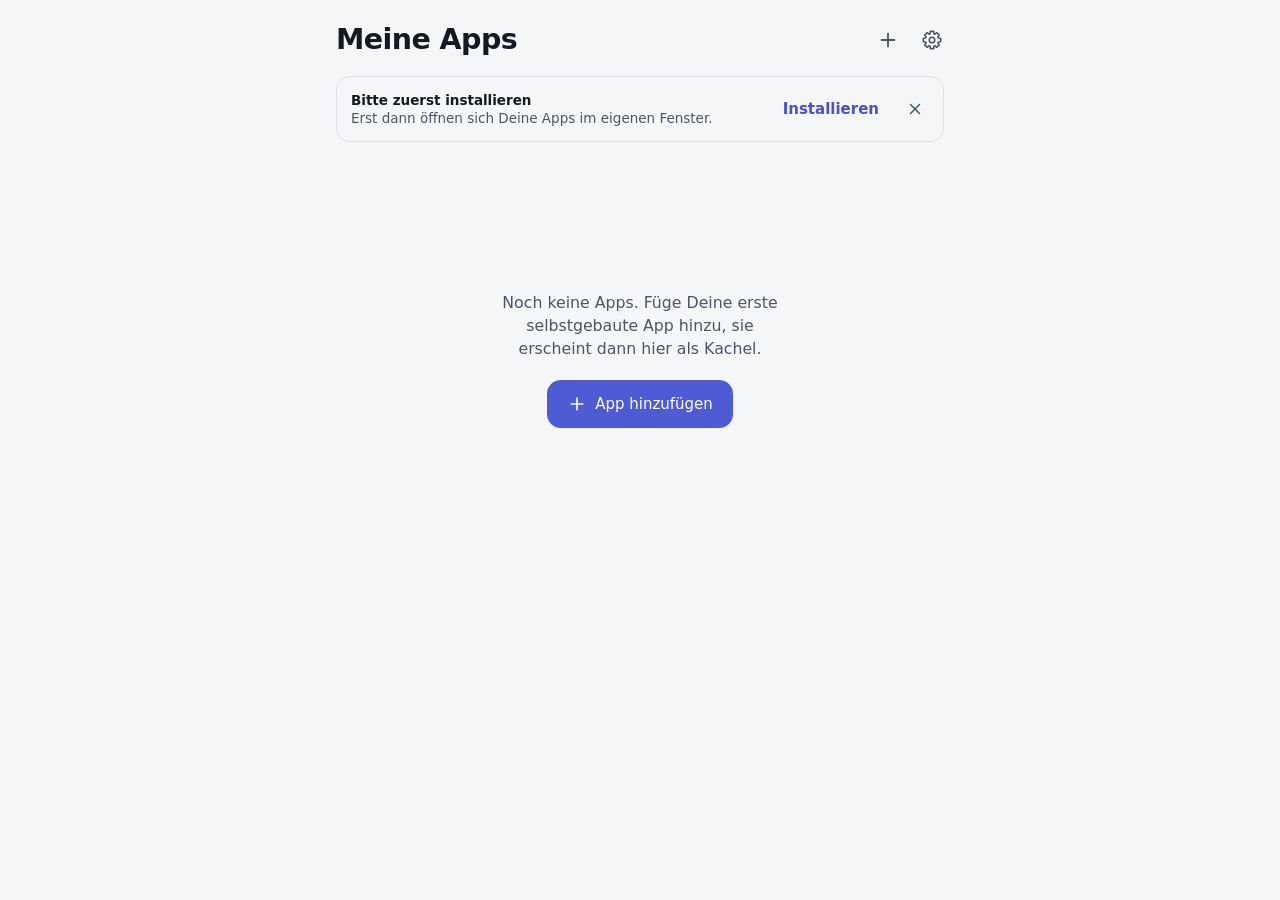
==== index.html @ 0e976a18 "Add files via upload" ====
<!DOCTYPE html>
<html lang="de" data-theme="dark">
<head>
<meta charset="utf-8">
<!-- interactive-widget: die Tastatur verkleinert das Layout, statt sich über
     das Sheet zu legen — sonst verschwindet das Eingabefeld unter ihr. -->
<meta name="viewport" content="width=device-width, initial-scale=1, viewport-fit=cover, interactive-widget=resizes-content">
<meta name="theme-color" content="#0b0e14">
<meta name="description" content="Startseite für Deine selbstgebauten Web-Apps">
<title>Meine Apps</title>
<script>
/* Aussehen setzen, bevor das Stylesheet greift — sonst blitzt beim Start kurz
   das Standard-Theme auf und die Kacheln springen in ihre Größe. Eigene,
   winzige Schlüssel: den kompletten Datensatz hier zu parsen würde den Start
   bremsen. app.js hält beide synchron. */
(function () {
  var root = document.documentElement;
  try {
    var t = localStorage.getItem('dashboard.theme') || 'auto';
    if (t === 'auto') t = matchMedia('(prefers-color-scheme: light)').matches ? 'light' : 'dark';
    root.dataset.theme = t;
    var look = JSON.parse(localStorage.getItem('dashboard.look') || 'null');
    if (look) {
      ['layout', 'size', 'shape', 'labels', 'font'].forEach(function (k) {
        if (look[k]) root.dataset[k] = look[k];
      });
      if (look.accent) root.style.setProperty('--accent', look.accent);
      if (look.onAccent) root.style.setProperty('--on-accent', look.onAccent);
    }
  } catch (e) { /* privater Modus o.ä. — dann bleibt es beim Standard */ }
})();
</script>
<link rel="manifest" href="manifest.webmanifest">
<link rel="icon" href="icons/icon-192.png">
<link rel="apple-touch-icon" href="icons/icon-192.png">
<meta name="mobile-web-app-capable" content="yes">
<link rel="stylesheet" href="style.css">
</head>
<body>

<header class="topbar" id="topbar">
  <h1 id="title">Meine Apps</h1>
  <div class="top-actions">
    <button class="icon-btn" id="btnEdit" aria-label="Bearbeiten" aria-pressed="false">
      <svg viewBox="0 0 24 24" fill="none" stroke="currentColor" stroke-width="1.8" stroke-linecap="round" stroke-linejoin="round" aria-hidden="true">
        <path d="M4 20h4L19 9a2.8 2.8 0 0 0-4-4L4 16v4z"/><path d="M13.5 6.5l4 4"/>
      </svg>
    </button>
    <button class="link strong hidden" id="btnDone">Fertig</button>
    <button class="icon-btn" id="btnAdd" aria-label="App hinzufügen">
      <svg viewBox="0 0 24 24" fill="none" stroke="currentColor" stroke-width="2" stroke-linecap="round" aria-hidden="true">
        <path d="M12 5v14M5 12h14"/>
      </svg>
    </button>
    <button class="icon-btn" id="btnSettings" aria-label="Einstellungen">
      <svg viewBox="0 0 24 24" fill="none" stroke="currentColor" stroke-width="1.7" stroke-linejoin="round" aria-hidden="true">
        <path d="M18.89 9.89L21.42 10.17L21.42 13.83L18.89 14.11L18.36 15.38L19.96 17.37L17.37 19.96L15.38 18.36L14.11 18.89L13.83 21.42L10.17 21.42L9.89 18.89L8.62 18.36L6.63 19.96L4.04 17.37L5.64 15.38L5.11 14.11L2.58 13.83L2.58 10.17L5.11 9.89L5.64 8.62L4.04 6.63L6.63 4.04L8.62 5.64L9.89 5.11L10.17 2.58L13.83 2.58L14.11 5.11L15.38 5.64L17.37 4.04L19.96 6.63L18.36 8.62Z"/>
        <circle cx="12" cy="12" r="3"/>
      </svg>
    </button>
  </div>
</header>

<main id="main">
  <!-- Hinweise: werden beim Start gefüllt, bevor der erste Frame gemalt wird -->
  <div id="notices"></div>

  <div class="search hidden" id="searchWrap">
    <input class="inp" id="search" type="search" placeholder="Suchen" aria-label="Apps durchsuchen"
           autocomplete="off" autocapitalize="off" spellcheck="false" enterkeyhint="go">
  </div>

  <p class="edit-help hidden" id="editHelp">Tippen zum Bearbeiten · halten und ziehen zum Sortieren<span class="sr-only">,
    mit der Tastatur: Umschalt und Pfeiltasten</span></p>

  <div class="grid" id="grid" aria-label="Apps"></div>
</main>

<!-- Sheet: trägt alle Formulare und Dialoge -->
<div class="scrim hidden" id="scrim"></div>
<div class="sheet hidden" id="sheet" role="dialog" aria-modal="true" aria-labelledby="sheetTitle">
  <div class="sheet-grip"></div>
  <div class="sheet-head">
    <button class="link" id="sheetCancel">Abbrechen</button>
    <strong id="sheetTitle"></strong>
    <button class="link strong" id="sheetSave">Sichern</button>
  </div>
  <div class="sheet-body" id="sheetBody"></div>
</div>

<div class="update-bar hidden" id="updateBar" role="status">
  <span>Neue Version verfügbar</span>
  <button class="link strong" id="btnReload">Neu laden</button>
</div>

<div class="toast hidden" id="toast" role="status" aria-live="polite"></div>

<script src="app.js"></script>
</body>
</html>
---- style.css ----
/* ═══════════════════════════════════════════════════════════════
   Dashboard — Stylesheet

   Aufbau:
   1. Design-Tokens (Maße, Typo, Bewegung) — themenunabhängig
   2. Einstellungen, die nur Tokens umstellen (data-size, data-shape …)
   3. Themes, die nur Tokens überschreiben
   4. Komponenten, die ausschließlich Tokens benutzen

   Regel für Änderungen: in den Komponenten stehen keine festen Farben.
   Wer eine neue Farbe braucht, legt ein Token an und bedient alle Themes.
   Ausnahme sind die Farben der Kacheln und die Akzentfarbe: das sind Daten,
   die app.js als --c/--on bzw. --accent/--on-accent hereinreicht.
   ═══════════════════════════════════════════════════════════════ */

/* ── 1. Tokens ──────────────────────────────────────────────── */
:root{
  --pad:16px;
  --sp-1:4px; --sp-2:8px; --sp-3:12px; --sp-4:16px; --sp-5:20px; --sp-6:24px;

  --r-xs:6px; --r-sm:10px; --r:14px; --r-lg:18px; --r-xl:22px; --r-pill:999px;

  /* Nur Systemschriften: es wird nichts nachgeladen, die App bleibt offline-fähig */
  --font-ui:-apple-system,BlinkMacSystemFont,"Segoe UI",Roboto,"Helvetica Neue",system-ui,sans-serif;
  --font-num:var(--font-ui);

  /* Seitenränder mit Ausschnitt (Kamera, Querformat) */
  --safe-l:max(var(--pad), env(safe-area-inset-left, 0px));
  --safe-r:max(var(--pad), env(safe-area-inset-right, 0px));
  --maxw:640px;

  --ease:cubic-bezier(.2,.8,.2,1);
  --fast:.14s; --mid:.22s;

  /* Akzent: kommt als Datum aus app.js (Inline-Style auf <html>). Der Wert hier
     gilt nur, solange noch nichts gespeichert ist. */
  --accent:#4f5bd5; --on-accent:#ffffff;
  --accent-ink:var(--accent);
}

/* ── 2. Einstellungen als Tokens ─────────────────────────────── */
/* Kachelgröße: Kantenlänge des Symbols. Ohne Attribut gilt „normal“. */
:root{ --tile:64px; --fs:15px; }
:root[data-size="s"]{ --tile:52px; }
:root[data-size="l"]{ --tile:80px; }

/* Schriftgröße: alle Texte in rem, deshalb genügt die Wurzel */
:root[data-font="s"]{ --fs:14px; }
:root[data-font="l"]{ --fs:17px; }

/* --ic ist die Größe des Symbols dort, wo es gerade steht: im Raster die
   ganze Kachel, in der Liste etwas kleiner neben dem Namen. */
:root{ --ic:var(--tile); --ic-r:calc(var(--ic) * .26); }
:root[data-shape="square"]{ --ic-r:calc(var(--ic) * .07); }
:root[data-shape="round"]{ --ic-r:50%; }
:root[data-layout="list"] .grid{ --ic:calc(var(--tile) * .62); }

/* ── 3. Themes ──────────────────────────────────────────────── */
/* Gilt für beide Fälle: ohne data-theme und mit data-theme="dark" */
:root,
:root[data-theme="dark"]{
  color-scheme:dark;
  --bg:#0b0e14; --surface:#151a24; --surface-2:#1c2230; --seg-on:#2b3345; --line:#2a3242;
  --text:#e9edf5; --text-2:#aab3c5; --muted:#8a94a8;
  --danger:#ff7a7a; --ok:#5fd08f;
  --press:rgba(255,255,255,.05);
  --scrim:rgba(3,5,10,.62);
  --shadow:0 -8px 40px rgba(0,0,0,.5);
  --toast-bg:#e9edf5; --toast-text:#0b0e14;
  --seg-shadow:transparent;
  --tile-edge:rgba(255,255,255,.08);   /* Kante, damit dunkle Kacheln nicht im Grund verschwinden */
  --ghost-shadow:0 10px 30px rgba(0,0,0,.55);
}

/* FALLE: :root matcht <html> unabhängig von data-theme. Werte, die NUR für
   dark gelten, gehören deshalb hierher — nicht in den Block oben. */
@supports (color: oklch(from red l c h)){
  :root:not([data-theme]),
  :root[data-theme="dark"]{
    /* Text in Akzentfarbe: auf dunklem Grund mindestens so hell, dass er lesbar
       bleibt — auch wenn jemand ein tiefes Blau als Akzent wählt. */
    --accent-ink:oklch(from var(--accent) max(l, .76) min(c, .19) h);
  }
}

/* Hell: jedes Farb-Token aus dem Block oben braucht hier einen eigenen Wert,
   sonst leckt das dunkle durch. */
:root[data-theme="light"]{
  color-scheme:light;
  --bg:#f5f6f8; --surface:#ffffff; --surface-2:#eceef2; --seg-on:#ffffff; --line:#dde2ea;
  --text:#151922; --text-2:#4b5566; --muted:#5d6779;
  --danger:#c62f2f; --ok:#16733f;
  --press:rgba(21,25,34,.05);
  --scrim:rgba(21,25,34,.34);
  --shadow:0 -8px 40px rgba(21,25,34,.16);
  --toast-bg:#151922; --toast-text:#ffffff;
  --seg-shadow:rgba(21,25,34,.14);
  --tile-edge:rgba(21,25,34,.08);
  --ghost-shadow:0 10px 30px rgba(21,25,34,.22);
}
@supports (color: oklch(from red l c h)){
  :root[data-theme="light"]{
    /* Auf hellem Grund höchstens so hell, dass Text in Akzentfarbe lesbar bleibt */
    --accent-ink:oklch(from var(--accent) min(l, .5) c h);
  }
}

/* ── 4. Basis ───────────────────────────────────────────────── */
*{box-sizing:border-box; -webkit-tap-highlight-color:transparent}
html{font-size:var(--fs)}
html,body{margin:0;padding:0}
body{
  min-height:100vh; min-height:100dvh;
  background:var(--bg); color:var(--text);
  font:1rem/1.45 var(--font-ui);
  padding-bottom:calc(env(safe-area-inset-bottom, 0px) + 32px);
  overscroll-behavior-y:none;          /* kein Gummiband-Scrollen der Seite */
  -webkit-font-smoothing:antialiased;
}
button,input,select,textarea{font:inherit;color:inherit}
button{cursor:pointer}
button:disabled{cursor:default}
.hidden{display:none !important}
.muted{color:var(--muted);font-weight:400}
.sr-only{position:absolute;width:1px;height:1px;margin:-1px;padding:0;overflow:hidden;clip:rect(0 0 0 0);white-space:nowrap;border:0}
code{font:.9em/1.3 ui-monospace,SFMono-Regular,Menlo,Consolas,monospace;overflow-wrap:anywhere}

:focus-visible{outline:2px solid var(--accent-ink);outline-offset:2px}
button:focus:not(:focus-visible){outline:none}

/* ── Kopf ───────────────────────────────────────────────────── */
.topbar{
  display:flex; align-items:center; justify-content:space-between; gap:var(--sp-2);
  padding:calc(env(safe-area-inset-top, 0px) + 18px) var(--safe-r) 6px var(--safe-l);
}
.topbar h1{
  flex:1; min-width:0; margin:0;
  font-size:1.9rem; font-weight:700; line-height:1.15; letter-spacing:-.02em;
  white-space:nowrap; overflow:hidden; text-overflow:ellipsis;
}
.top-actions{flex:none;display:flex;align-items:center;margin-right:-10px}

.icon-btn{
  flex:none; width:44px; height:44px; display:grid; place-items:center;
  background:none; border:0; border-radius:50%; color:var(--text-2);
  transition:background var(--fast), color var(--fast);
}
.icon-btn svg{width:22px;height:22px}
.icon-btn:active:not(:disabled){background:var(--press)}
.icon-btn:disabled{opacity:.3}
.icon-btn.badge{position:relative}
.icon-btn.badge::after{
  content:""; position:absolute; top:9px; right:9px; width:8px; height:8px; border-radius:50%;
  background:var(--danger); box-shadow:0 0 0 2px var(--bg);
}

.link{min-height:44px;padding:0 var(--sp-3);background:none;border:0;color:var(--accent-ink);font-size:1rem}
.link.strong{font-weight:600}

main{padding:0 var(--safe-r) 0 var(--safe-l)}

/* ── Hinweise (Installieren, Speicher) ──────────────────────── */
.notice{
  display:flex; align-items:center; gap:var(--sp-3);
  margin:var(--sp-2) 0 var(--sp-3); padding:10px 6px 10px 14px;
  border:1px solid var(--line); border-radius:var(--r);
  color:var(--text-2); font-size:.9rem; line-height:1.35;
}
.notice strong{display:block;color:var(--text);font-weight:600}
.notice-t{flex:1;min-width:0}
.notice .link{flex:none;padding:0 var(--sp-2)}
.notice.warn{border-color:var(--danger)}
.notice .icon-btn{margin-left:-6px}
.notice .icon-btn svg{width:18px;height:18px}

/* ── Suche ──────────────────────────────────────────────────── */
.search{margin:var(--sp-2) 0 var(--sp-3)}
.search .inp{min-height:44px}
.edit-help{margin:var(--sp-2) 0 var(--sp-2);color:var(--muted);font-size:.85rem}

/* ── Kacheln ────────────────────────────────────────────────── */
.grid{
  display:grid;
  grid-template-columns:repeat(auto-fill, minmax(calc(var(--tile) + 12px), 1fr));
  gap:18px 4px;
  padding:var(--sp-3) 0;
}

.tile{
  position:relative; min-width:0;
  display:flex; flex-direction:column; align-items:center; gap:7px;
  padding:4px 0; margin:0;
  background:none; border:0; border-radius:var(--r);
  color:inherit; text-decoration:none; text-align:center;
  user-select:none; -webkit-user-select:none; -webkit-touch-callout:none; -webkit-user-drag:none;
  touch-action:manipulation;
}
.tile-box{position:relative;flex:none}
.tile-ic{
  width:var(--ic); height:var(--ic); border-radius:var(--ic-r);
  display:grid; place-items:center; overflow:hidden;
  background:var(--c); color:var(--on);
  box-shadow:inset 0 0 0 1px var(--tile-edge);
  font-size:calc(var(--ic) * .42); font-weight:600; line-height:1; letter-spacing:-.01em;
  transition:transform var(--fast) var(--ease), border-radius var(--mid) var(--ease);
}
.tile-ic.two{font-size:calc(var(--ic) * .34)}
.tile-ic.emoji{font-size:calc(var(--ic) * .52);font-weight:400}
.tile-ic img{width:100%;height:100%;object-fit:cover;display:block;-webkit-user-drag:none}
.tile:active .tile-ic{transform:scale(.94)}

.tile-text{display:flex;flex-direction:column;min-width:0;max-width:100%}
.tile-name{
  max-width:100%; padding:0 2px;
  font-size:.8rem; line-height:1.25; color:var(--text-2);
  white-space:nowrap; overflow:hidden; text-overflow:ellipsis;
}
.tile-sub{display:none}

/* Ohne Beschriftung bleibt der Name für Screenreader erhalten */
:root[data-labels="off"] .grid .tile-text{position:absolute;width:1px;height:1px;overflow:hidden;clip:rect(0 0 0 0)}

/* Liste: Symbol links, Name und Adresse daneben */
:root[data-layout="list"] .grid{display:flex;flex-direction:column;gap:2px;padding:var(--sp-2) 0}
:root[data-layout="list"] .tile{
  flex-direction:row; justify-content:flex-start; gap:14px;
  min-height:56px; padding:8px 10px; margin:0 -10px; text-align:left;
  transition:background var(--fast);
}
:root[data-layout="list"] .tile:active{background:var(--press)}
:root[data-layout="list"] .tile:active .tile-ic{transform:none}
:root[data-layout="list"] .tile-text{position:static;width:auto;height:auto;clip:auto;flex:1}
:root[data-layout="list"] .tile-name{padding:0;font-size:1.05rem;color:var(--text)}
:root[data-layout="list"] .tile-sub{display:block;font-size:.8rem;color:var(--muted);white-space:nowrap;overflow:hidden;text-overflow:ellipsis}

/* Bearbeiten: ein kleines Stift-Abzeichen, sonst bleibt alles ruhig */
.tile-badge{
  position:absolute; top:-6px; right:-6px; width:24px; height:24px;
  display:grid; place-items:center; border-radius:50%;
  background:var(--surface); color:var(--text-2); box-shadow:0 0 0 1px var(--line);
}
.tile-badge svg{width:13px;height:13px}
:root[data-layout="list"] .tile-badge{position:static;order:3;flex:none;width:32px;height:32px;box-shadow:none;background:none}
:root[data-layout="list"] .tile-badge svg{width:18px;height:18px}

.tile-add .tile-ic{background:none;color:var(--text-2);box-shadow:inset 0 0 0 1.5px var(--line)}
.tile-add .tile-ic svg{width:40%;height:40%}

/* Ziehen: der Platzhalter bleibt blass im Raster, eine Kopie folgt dem Finger */
.tile.ph{opacity:.25}
.tile.lift .tile-ic{transform:scale(1.07)}
.drag-ghost{
  position:fixed; z-index:50; margin:0; pointer-events:none;
  transition:none !important;
}
.drag-ghost .tile-ic{transform:scale(1.07);box-shadow:inset 0 0 0 1px var(--tile-edge), var(--ghost-shadow)}
:root[data-layout="list"] .drag-ghost{background:var(--surface);box-shadow:var(--ghost-shadow)}
body.dragging{cursor:grabbing}
body.dragging *{user-select:none}

/* Leerer Zustand */
.empty{grid-column:1 / -1;padding:14vh var(--sp-2) 0;text-align:center}
.empty p{margin:0 auto var(--sp-5);max-width:30ch;color:var(--text-2);font-size:1.05rem}
.nothing{grid-column:1 / -1;margin:var(--sp-4) 0;color:var(--text-2);text-align:center}

/* ── Knöpfe ─────────────────────────────────────────────────── */
.btn{
  display:inline-flex; align-items:center; justify-content:center; gap:var(--sp-2);
  min-height:48px; padding:0 var(--sp-5);
  background:var(--surface-2); border:0; border-radius:var(--r);
  font-size:1rem; font-weight:500; text-decoration:none; color:var(--text);
}
.btn:active{filter:brightness(1.12)}
.btn svg{width:20px;height:20px}
.btn-primary{background:var(--accent);color:var(--on-accent)}
.btn-danger{background:var(--danger);color:var(--bg)}
.btn-ghost{background:none;color:var(--text-2)}
.btn-ghost.danger{color:var(--danger)}
.btn-block{display:flex;width:100%}
.btn-sm{min-height:44px;padding:0 var(--sp-4);font-size:.95rem}
.btn[aria-disabled="true"]{opacity:.45}
.btn-row{display:flex;gap:var(--sp-2)}
.btn-row .btn{flex:1}
.btn + .btn-block,.btn-block + .btn-block{margin-top:var(--sp-2)}

/* ── Sheet ──────────────────────────────────────────────────── */
.scrim{position:fixed;inset:0;z-index:40;background:var(--scrim);animation:fade var(--mid)}
.sheet{
  position:fixed; z-index:41; left:0; right:0; bottom:0; margin:0 auto; max-width:560px;
  max-height:calc(100% - env(safe-area-inset-top, 0px) - 28px);
  display:flex; flex-direction:column;
  background:var(--surface); border-radius:var(--r-xl) var(--r-xl) 0 0; box-shadow:var(--shadow);
  padding-bottom:env(safe-area-inset-bottom, 0px);
  animation:sheet-up .26s var(--ease);
}
.sheet:focus{outline:none}
.sheet-grip{flex:none;width:36px;height:4px;margin:8px auto 0;border-radius:2px;background:var(--line)}
.sheet-head{flex:none;display:grid;grid-template-columns:1fr auto 1fr;align-items:center;padding:2px 6px}
.sheet-head strong{font-size:1.05rem;font-weight:600;text-align:center}
.sheet-head .link:first-child{justify-self:start}
.sheet-head .link:last-child{justify-self:end}
.sheet-body{overflow-y:auto;overscroll-behavior:contain;padding:var(--sp-3) var(--pad) var(--sp-6)}
@keyframes fade{from{opacity:0}}
@keyframes sheet-up{from{transform:translateY(40%);opacity:0}}

.dlg-t{margin:var(--sp-2) 0 var(--sp-5);color:var(--text-2);font-size:1.05rem}

/* ── Formular ───────────────────────────────────────────────── */
.fld{margin:0 0 var(--sp-6)}
.fld-l{display:block;margin:0 0 var(--sp-2);color:var(--muted);font-size:.85rem}
.inp{
  width:100%; min-height:50px; padding:0 14px;
  background:var(--surface-2); border:1.5px solid transparent; border-radius:var(--r);
  font-size:1.1rem; outline:none;
}
.inp:focus{border-color:var(--accent-ink)}
.inp::placeholder{color:var(--muted)}
.inp[aria-invalid="true"]{border-color:var(--danger)}
.inp-row{display:flex;gap:var(--sp-2);align-items:center}
.inp-row .inp{flex:1;min-width:0}
.fld-hint{margin:var(--sp-2) 0 0;color:var(--muted);font-size:.85rem}
.fld-hint:empty{display:none}
.fld-err{margin:var(--sp-2) 0 0;color:var(--danger);font-size:.85rem}
.fld-err:empty{display:none}
.fld-hint .link{min-height:0;padding:0;font-size:inherit;text-decoration:underline;
  /* Textlink im Satz: Trefferfläche nach oben und unten auf 44 px vergrößern, ohne die Zeile zu verschieben */
  position:relative}
.fld-hint .link::after{content:"";position:absolute;left:-4px;right:-4px;top:50%;height:44px;transform:translateY(-50%)}

.seg{display:flex;gap:4px;padding:4px;background:var(--surface-2);border-radius:var(--r)}
.seg button{
  flex:1; min-width:0; min-height:44px; padding:0 var(--sp-1);
  background:none; border:0; border-radius:var(--r-sm); color:var(--text-2); font-size:.95rem;
  white-space:nowrap; overflow:hidden; text-overflow:ellipsis;
  transition:background var(--fast), color var(--fast);
}
.seg button.on{background:var(--seg-on);color:var(--text);font-weight:500;box-shadow:0 1px 3px var(--seg-shadow)}

/* Farbauswahl: Vorgaben plus eigener Farbwähler am Ende */
.swatches{display:flex;flex-wrap:wrap;gap:8px}
.swatches button,.swatch-custom{
  position:relative; flex:none; width:44px; height:44px; padding:0;
  border:0; border-radius:50%; background:var(--sw);
  box-shadow:inset 0 0 0 1px var(--tile-edge);
  transition:box-shadow var(--fast), transform var(--fast) var(--ease);
}
.swatches button:active{transform:scale(.92)}
.swatches .on{box-shadow:0 0 0 3px var(--surface), 0 0 0 5px var(--text)}
.swatch-custom{display:grid;place-items:center;overflow:hidden;cursor:pointer;
  background:var(--surface-2);color:var(--text-2);box-shadow:inset 0 0 0 1.5px var(--line)}
.swatch-custom svg{width:20px;height:20px;pointer-events:none}
.swatch-custom.on{background:var(--sw);color:var(--on)}
.swatch-custom input{position:absolute;inset:0;width:100%;height:100%;opacity:0;cursor:pointer;border:0;padding:0}
.swatch-custom:focus-within{outline:2px solid var(--accent-ink);outline-offset:2px}

/* Auswahl der Öffnungsmethode: eine Zeile je Methode, mit Kurzerklärung */
.choices{display:flex;flex-direction:column;gap:4px}
.choice{
  display:flex; align-items:flex-start; gap:12px; min-height:48px; padding:10px 12px;
  border-radius:var(--r); background:var(--surface-2); cursor:pointer;
}
.choice input{flex:none;width:20px;height:20px;margin:2px 0 0;accent-color:var(--accent)}
.choice-t{flex:1;min-width:0}
.choice-t b{display:block;font-weight:500}
.choice-t small{display:block;color:var(--muted);font-size:.85rem;line-height:1.35}
.tag{display:inline-block;margin-left:6px;padding:1px 7px;border-radius:var(--r-pill);
  background:var(--seg-on);color:var(--text-2);font-size:.75rem;font-weight:500;vertical-align:1px}

.form-foot{display:flex;gap:var(--sp-2);margin-top:var(--sp-2);padding-top:var(--sp-4);border-top:1px solid var(--line)}
.form-foot .btn{flex:1}

/* Vorschau im Formular: so sieht die Kachel aus */
.preview{display:flex;align-items:center;gap:var(--sp-4);margin:0 0 var(--sp-5)}
.preview .tile-ic{--ic:56px}
.preview-t{min-width:0;color:var(--text-2);font-size:.9rem}
.preview-t b{display:block;color:var(--text);font-size:1.05rem;font-weight:600;white-space:nowrap;overflow:hidden;text-overflow:ellipsis}

/* ── Testmodus ──────────────────────────────────────────────── */
.tests{display:flex;flex-direction:column;gap:4px}
.trow{
  display:flex; align-items:center; gap:var(--sp-3);
  min-height:56px; padding:6px 6px 6px 12px; border-radius:var(--r); background:var(--surface-2);
}
.trow-t{flex:1;min-width:0}
.trow-t b{display:block;font-weight:500}
.trow-t small{display:block;font-size:.8rem;color:var(--muted)}
.trow-t small.ok{color:var(--ok)}
.trow-t small.bad{color:var(--danger)}
.trow .btn{flex:none}
.test-ask{
  margin:var(--sp-3) 0 0; padding:var(--sp-4);
  border:1.5px solid var(--accent-ink); border-radius:var(--r);
}
.test-ask p{margin:0 0 var(--sp-3)}
.test-ask .btn + .btn{margin-top:var(--sp-2)}
.tech{margin-top:var(--sp-3);color:var(--muted);font-size:.85rem}
.tech summary{min-height:44px;display:flex;align-items:center;cursor:pointer}
.tech code{display:block;margin:var(--sp-1) 0 var(--sp-3);padding:var(--sp-2) var(--sp-3);
  background:var(--surface-2);border-radius:var(--r-sm);color:var(--text-2)}

/* ── Einstellungen ──────────────────────────────────────────── */
.sec{margin:var(--sp-6) 0 var(--sp-4);font-size:.8rem;font-weight:600;color:var(--muted);
  letter-spacing:.06em;text-transform:uppercase}
.sec:first-child{margin-top:var(--sp-2)}
.guide{margin:0 0 var(--sp-3);border-radius:var(--r);background:var(--surface-2)}
.guide summary{min-height:48px;display:flex;align-items:center;padding:0 14px;cursor:pointer;font-weight:500}
.guide > div{padding:0 14px 14px;color:var(--text-2);font-size:.95rem}
.guide ol,.guide ul{margin:0;padding-left:1.3em}
.guide li{margin:0 0 var(--sp-2)}
.guide p{margin:0 0 var(--sp-2)}
.results{margin:0;padding:0;list-style:none}
.results li{display:flex;justify-content:space-between;gap:var(--sp-3);padding:10px 0;border-bottom:1px solid var(--line)}
.results li:last-child{border-bottom:0}
.results span:last-child{color:var(--text-2);text-align:right}
.about{display:flex;align-items:center;justify-content:space-between;gap:var(--sp-3);color:var(--text-2)}
.num{font-family:var(--font-num);font-variant-numeric:tabular-nums}
.fld-hint.warn{color:var(--danger)}

/* ── Leiste „Neue Version“ und Toast ────────────────────────── */
.update-bar{
  position:fixed; z-index:55; left:50%; transform:translateX(-50%);
  bottom:calc(env(safe-area-inset-bottom, 0px) + 16px);
  display:flex; align-items:center; gap:var(--sp-2);
  max-width:calc(100% - 2 * var(--pad)); padding:2px 4px 2px 18px;
  background:var(--toast-bg); color:var(--toast-text); border-radius:var(--r-pill);
  font-size:.95rem; font-weight:500; animation:toast-in var(--mid) var(--ease);
}
.update-bar .link{color:var(--toast-text);text-decoration:underline}

.toast{
  position:fixed; z-index:60; left:50%; transform:translateX(-50%);
  bottom:calc(env(safe-area-inset-bottom, 0px) + 72px);
  max-width:calc(100% - 2 * var(--pad)); padding:10px 16px;
  background:var(--toast-bg); color:var(--toast-text); border-radius:var(--r-pill);
  font-size:.9rem; font-weight:500; text-align:center;
  animation:toast-in var(--mid) var(--ease);
}
@keyframes toast-in{from{opacity:0;transform:translate(-50%,8px)}}

/* ── Breitere Bildschirme ───────────────────────────────────── */
@media(min-width:680px){
  main,.topbar{max-width:var(--maxw);margin:0 auto}
  .topbar{padding-left:var(--pad);padding-right:var(--pad)}
  main{padding:0 var(--pad)}
}
@media(prefers-reduced-motion:reduce){
  *,*::before,*::after{animation-duration:.01ms !important;
    animation-iteration-count:1 !important; transition-duration:.01ms !important}
}
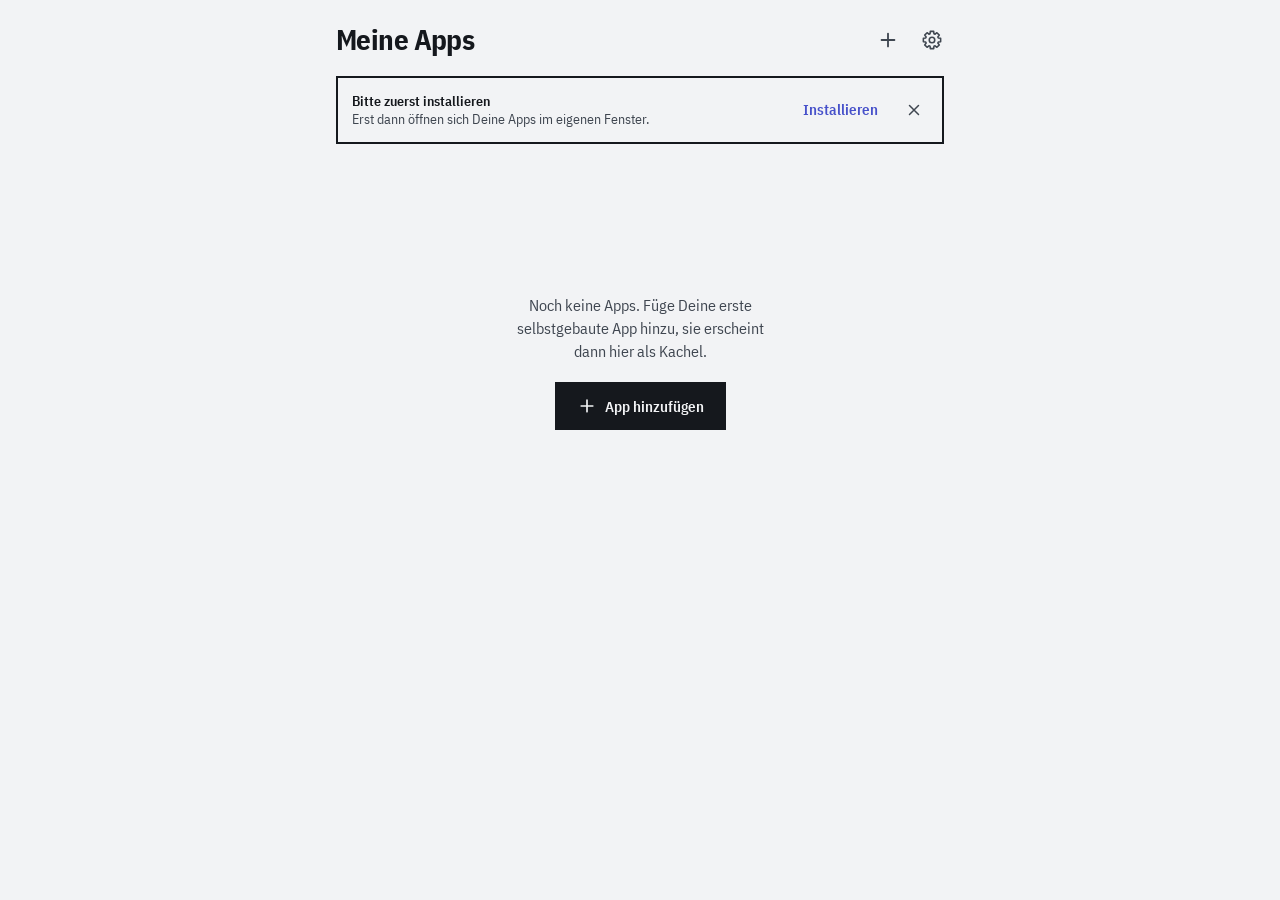
==== commit 16857862: "Redesign Periodensystem: Apps als Elemente, IBM Plex Sans Condensed Co-Authored-By: Claude Opus 5.5 " ====
--- a/index.html
+++ b/index.html
@@ -5,7 +5,7 @@
 <!-- interactive-widget: die Tastatur verkleinert das Layout, statt sich über
      das Sheet zu legen — sonst verschwindet das Eingabefeld unter ihr. -->
 <meta name="viewport" content="width=device-width, initial-scale=1, viewport-fit=cover, interactive-widget=resizes-content">
-<meta name="theme-color" content="#0b0e14">
+<meta name="theme-color" content="#121418">
 <meta name="description" content="Startseite für Deine selbstgebauten Web-Apps">
 <title>Meine Apps</title>
 <script>
@@ -21,7 +21,7 @@
     root.dataset.theme = t;
     var look = JSON.parse(localStorage.getItem('dashboard.look') || 'null');
     if (look) {
-      ['layout', 'size', 'shape', 'labels', 'font'].forEach(function (k) {
+      ['view', 'layout', 'size', 'shape', 'labels', 'font'].forEach(function (k) {
         if (look[k]) root.dataset[k] = look[k];
       });
       if (look.accent) root.style.setProperty('--accent', look.accent);
@@ -34,6 +34,8 @@
 <link rel="icon" href="icons/icon-192.png">
 <link rel="apple-touch-icon" href="icons/icon-192.png">
 <meta name="mobile-web-app-capable" content="yes">
+<link rel="preload" href="fonts/ibm-plex-sans-condensed-latin-400-normal.woff2" as="font" type="font/woff2" crossorigin>
+<link rel="preload" href="fonts/ibm-plex-sans-condensed-latin-700-normal.woff2" as="font" type="font/woff2" crossorigin>
 <link rel="stylesheet" href="style.css">
 </head>
 <body>
@@ -41,6 +43,8 @@
 <header class="topbar" id="topbar">
   <h1 id="title">Meine Apps</h1>
   <div class="top-actions">
+    <!-- Ansicht umschalten (Symbole ↔ Live-Vorschau); Symbol und Beschriftung setzt app.js -->
+    <button class="icon-btn hidden" id="btnView" aria-label="Ansicht wechseln"></button>
     <button class="icon-btn" id="btnEdit" aria-label="Bearbeiten" aria-pressed="false">
       <svg viewBox="0 0 24 24" fill="none" stroke="currentColor" stroke-width="1.8" stroke-linecap="round" stroke-linejoin="round" aria-hidden="true">
         <path d="M4 20h4L19 9a2.8 2.8 0 0 0-4-4L4 16v4z"/><path d="M13.5 6.5l4 4"/>
@@ -70,7 +74,7 @@
            autocomplete="off" autocapitalize="off" spellcheck="false" enterkeyhint="go">
   </div>
 
-  <p class="edit-help hidden" id="editHelp">Tippen zum Bearbeiten · halten und ziehen zum Sortieren<span class="sr-only">,
+  <p class="edit-help hidden" id="editHelp">Tippen zum Bearbeiten, halten und ziehen zum Sortieren<span class="sr-only">,
     mit der Tastatur: Umschalt und Pfeiltasten</span></p>
 
   <div class="grid" id="grid" aria-label="Apps"></div>
@@ -88,6 +92,29 @@
   <div class="sheet-body" id="sheetBody"></div>
 </div>
 
+<!-- Bühne: hier wird eine App groß. Das iframe selbst bleibt in seiner
+     Kachel (Umhängen würde es neu laden) und legt sich nur per position:fixed
+     über den Platzhalter #stageSlot. Die Bühne ist nie display:none, damit
+     sich ihre Maße auch geschlossen messen lassen. -->
+<div class="stage" id="stage" aria-hidden="true">
+  <div class="stage-col">
+    <div class="stage-bar">
+      <button class="icon-btn" id="stageClose" aria-label="Verkleinern">
+        <svg viewBox="0 0 24 24" fill="none" stroke="currentColor" stroke-width="2" stroke-linecap="round" stroke-linejoin="round" aria-hidden="true"><path d="M6 9l6 6 6-6"/></svg>
+      </button>
+      <strong class="stage-name" id="stageName"></strong>
+      <button class="stage-note hidden" id="stageNote">In einem anderen Fenster geändert · <u>Neu laden</u></button>
+      <button class="icon-btn" id="stageReload" aria-label="Neu laden">
+        <svg viewBox="0 0 24 24" fill="none" stroke="currentColor" stroke-width="2" stroke-linecap="round" stroke-linejoin="round" aria-hidden="true"><path d="M20 12a8 8 0 1 1-2.34-5.66"/><path d="M20 4v5h-5"/></svg>
+      </button>
+      <a class="icon-btn" id="stageLaunch" aria-label="Als installierte App öffnen">
+        <svg viewBox="0 0 24 24" fill="none" stroke="currentColor" stroke-width="2" stroke-linecap="round" stroke-linejoin="round" aria-hidden="true"><path d="M14 5h5v5"/><path d="M19 5l-8 8"/><path d="M18 14v4a1 1 0 0 1-1 1H6a1 1 0 0 1-1-1V7a1 1 0 0 1 1-1h4"/></svg>
+      </a>
+    </div>
+    <div class="stage-slot" id="stageSlot"></div>
+  </div>
+</div>
+
 <div class="update-bar hidden" id="updateBar" role="status">
   <span>Neue Version verfügbar</span>
   <button class="link strong" id="btnReload">Neu laden</button>
--- a/style.css
+++ b/style.css
@@ -4,6 +4,8 @@
    Aufbau:
    1. Design-Tokens (Maße, Typo, Bewegung) — themenunabhängig
    2. Einstellungen, die nur Tokens umstellen (data-size, data-shape …)
+      — die Ansicht „Live-Vorschau“ (data-view="preview") hat dazu einen
+      eigenen Block bei den Kacheln
    3. Themes, die nur Tokens überschreiben
    4. Komponenten, die ausschließlich Tokens benutzen
 
@@ -14,14 +16,24 @@
    ═══════════════════════════════════════════════════════════════ */
 
 /* ── 1. Tokens ──────────────────────────────────────────────── */
+/* Richtung: Periodensystem. Jede App ist ein Element mit Ordnungszahl,
+   Symbol aus zwei Buchstaben und Namen, Rahmen in Tinte, Fläche in einer
+   blassen Tönung der Kachelfarbe. IBM Plex Sans Condensed wie auf einer
+   gedruckten Tafel. Schriften liegen in fonts/, nachgeladen wird nichts. */
+@font-face{font-family:"IBM Plex Sans Condensed";font-style:normal;font-weight:400;font-display:swap;
+  src:url(fonts/ibm-plex-sans-condensed-latin-400-normal.woff2) format("woff2")}
+@font-face{font-family:"IBM Plex Sans Condensed";font-style:normal;font-weight:600;font-display:swap;
+  src:url(fonts/ibm-plex-sans-condensed-latin-600-normal.woff2) format("woff2")}
+@font-face{font-family:"IBM Plex Sans Condensed";font-style:normal;font-weight:700;font-display:swap;
+  src:url(fonts/ibm-plex-sans-condensed-latin-700-normal.woff2) format("woff2")}
 :root{
   --pad:16px;
   --sp-1:4px; --sp-2:8px; --sp-3:12px; --sp-4:16px; --sp-5:20px; --sp-6:24px;
 
-  --r-xs:6px; --r-sm:10px; --r:14px; --r-lg:18px; --r-xl:22px; --r-pill:999px;
-
-  /* Nur Systemschriften: es wird nichts nachgeladen, die App bleibt offline-fähig */
-  --font-ui:-apple-system,BlinkMacSystemFont,"Segoe UI",Roboto,"Helvetica Neue",system-ui,sans-serif;
+  --r-xs:0px; --r-sm:0px; --r:0px; --r-lg:0px; --r-xl:0px; --r-pill:999px;
+  --bw:2px;                            /* Rahmen der Elemente und Knöpfe */
+
+  --font-ui:"IBM Plex Sans Condensed",system-ui,sans-serif;
   --font-num:var(--font-ui);
 
   /* Seitenränder mit Ausschnitt (Kamera, Querformat) */
@@ -43,6 +55,18 @@
 :root{ --tile:64px; --fs:15px; }
 :root[data-size="s"]{ --tile:52px; }
 :root[data-size="l"]{ --tile:80px; }
+
+/* Live-Vorschau: Kachelgröße heißt hier Mindestbreite einer Vorschau im
+   Raster (daraus ergibt sich die Spaltenzahl: am Handy 4, 3 oder 2) und
+   Breite des Vorschaubilds in der Liste. */
+:root[data-view="preview"]{ --cell:100px; --thumb:46px; }
+:root[data-view="preview"][data-size="s"]{ --cell:76px; --thumb:38px; }
+:root[data-view="preview"][data-size="l"]{ --cell:150px; --thumb:58px; }
+
+/* Renderformat der Apps in der Live-Vorschau: so groß wie die geöffnete App,
+   app.js trägt die gemessenen Werte ein (ohne Einheit, für aspect-ratio).
+   Die Werte hier gelten nur bis dahin. --open-ms passt zu OPEN_MS in app.js. */
+:root{ --fwn:390; --fhn:760; --frame-max:480px; --open-ms:.28s; }
 
 /* Schriftgröße: alle Texte in rem, deshalb genügt die Wurzel */
 :root[data-font="s"]{ --fs:14px; }
@@ -55,20 +79,34 @@
 :root[data-shape="round"]{ --ic-r:50%; }
 :root[data-layout="list"] .grid{ --ic:calc(var(--tile) * .62); }
 
+/* Live-Vorschau: --box-w ist die Breite des Vorschaubilds, --box-r seine
+   Ecken (Kachelform). „Rund“ heißt bei einem Hochformat: deutlich gerundete
+   Ecken, kein Kreis. --ic ist das Symbol, das in der Vorschau steht, bis die
+   App gezeichnet hat. */
+:root[data-view="preview"]{
+  --box-w:var(--cell); --box-r:calc(var(--box-w) * .12);
+  --ic:calc(var(--box-w) * .44); --ic-r:calc(var(--ic) * .26);
+}
+:root[data-view="preview"][data-shape="square"]{ --box-r:calc(var(--box-w) * .04); --ic-r:calc(var(--ic) * .07); }
+:root[data-view="preview"][data-shape="round"]{ --box-r:calc(var(--box-w) * .24); --ic-r:50%; }
+:root[data-view="preview"][data-layout="list"] .grid{ --box-w:var(--thumb); }
+
 /* ── 3. Themes ──────────────────────────────────────────────── */
 /* Gilt für beide Fälle: ohne data-theme und mit data-theme="dark" */
 :root,
 :root[data-theme="dark"]{
   color-scheme:dark;
-  --bg:#0b0e14; --surface:#151a24; --surface-2:#1c2230; --seg-on:#2b3345; --line:#2a3242;
-  --text:#e9edf5; --text-2:#aab3c5; --muted:#8a94a8;
-  --danger:#ff7a7a; --ok:#5fd08f;
-  --press:rgba(255,255,255,.05);
-  --scrim:rgba(3,5,10,.62);
-  --shadow:0 -8px 40px rgba(0,0,0,.5);
-  --toast-bg:#e9edf5; --toast-text:#0b0e14;
+  --bg:#121418; --surface:#1B1E24; --surface-2:#252930; --seg-on:#E8EAEE; --line:#3A3F48;
+  --ink:#E8EAEE;                       /* Rahmen der Elemente */
+  --text:#E8EAEE; --text-2:#B9BFC9; --muted:#9AA1AD;
+  --tint:30%;                          /* Anteil der Kachelfarbe an der Elementfläche */
+  --danger:#FF8A80; --ok:#6FD39A;
+  --press:rgba(232,234,238,.06);
+  --scrim:rgba(5,6,8,.66);
+  --shadow:0 -1px 0 #3A3F48;
+  --toast-bg:#E8EAEE; --toast-text:#121418;
   --seg-shadow:transparent;
-  --tile-edge:rgba(255,255,255,.08);   /* Kante, damit dunkle Kacheln nicht im Grund verschwinden */
+  --tile-edge:rgba(232,234,238,.14);
   --ghost-shadow:0 10px 30px rgba(0,0,0,.55);
 }
 
@@ -87,16 +125,18 @@
    sonst leckt das dunkle durch. */
 :root[data-theme="light"]{
   color-scheme:light;
-  --bg:#f5f6f8; --surface:#ffffff; --surface-2:#eceef2; --seg-on:#ffffff; --line:#dde2ea;
-  --text:#151922; --text-2:#4b5566; --muted:#5d6779;
-  --danger:#c62f2f; --ok:#16733f;
-  --press:rgba(21,25,34,.05);
-  --scrim:rgba(21,25,34,.34);
-  --shadow:0 -8px 40px rgba(21,25,34,.16);
-  --toast-bg:#151922; --toast-text:#ffffff;
-  --seg-shadow:rgba(21,25,34,.14);
-  --tile-edge:rgba(21,25,34,.08);
-  --ghost-shadow:0 10px 30px rgba(21,25,34,.22);
+  --bg:#F2F3F5; --surface:#FFFFFF; --surface-2:#E4E6EA; --seg-on:#15181D; --line:#C9CDD4;
+  --ink:#15181D;
+  --text:#15181D; --text-2:#3F4650; --muted:#545B66;
+  --tint:24%;
+  --danger:#B3261E; --ok:#16733F;
+  --press:rgba(21,24,29,.05);
+  --scrim:rgba(21,24,29,.36);
+  --shadow:0 -1px 0 #C9CDD4;
+  --toast-bg:#15181D; --toast-text:#FFFFFF;
+  --seg-shadow:transparent;
+  --tile-edge:rgba(21,24,29,.12);
+  --ghost-shadow:0 10px 30px rgba(21,24,29,.22);
 }
 @supports (color: oklch(from red l c h)){
   :root[data-theme="light"]{
@@ -163,7 +203,7 @@
 .notice{
   display:flex; align-items:center; gap:var(--sp-3);
   margin:var(--sp-2) 0 var(--sp-3); padding:10px 6px 10px 14px;
-  border:1px solid var(--line); border-radius:var(--r);
+  border:var(--bw) solid var(--ink); border-radius:0;
   color:var(--text-2); font-size:.9rem; line-height:1.35;
 }
 .notice strong{display:block;color:var(--text);font-weight:600}
@@ -258,6 +298,137 @@
 body.dragging{cursor:grabbing}
 body.dragging *{user-select:none}
 
+/* ── Periodensystem (Ansicht Symbole, Raster) ───────────────── */
+/* Jede Kachel ein Element: Ordnungszahl oben links, Symbol groß, Name
+   unten. Gilt nur im Raster der Symbol-Ansicht; Liste und Live-Vorschau
+   behalten ihren Aufbau und bekommen nur Farben, Schrift und Rahmen. */
+.tile-no{display:none}
+:root{--el-h:136px; --el-sym:3.4rem}
+:root[data-size="s"]{--el-h:112px; --el-sym:2.7rem}
+:root[data-size="l"]{--el-h:164px; --el-sym:4.1rem}
+:root{--el-r:0px}
+:root[data-shape="round"]{--el-r:14px}
+:root:not([data-view="preview"]):not([data-layout="list"]) .grid{
+  grid-template-columns:repeat(3, minmax(0, 1fr)); gap:8px;
+}
+@media(min-width:560px){
+  :root:not([data-view="preview"]):not([data-layout="list"]) .grid{grid-template-columns:repeat(4, minmax(0, 1fr))}
+}
+:root:not([data-view="preview"]):not([data-layout="list"]) .tile{
+  height:var(--el-h); padding:8px 10px; gap:0;
+  display:grid; grid-template-rows:auto 1fr auto; align-items:start; justify-items:start; text-align:left;
+  border:var(--bw) solid var(--ink); border-radius:var(--el-r);
+  background:color-mix(in srgb, var(--c, var(--surface)) var(--tint), var(--surface));
+}
+:root:not([data-view="preview"]):not([data-layout="list"]) .tile:active{background:color-mix(in srgb, var(--c, var(--surface)) calc(var(--tint) + 12%), var(--surface))}
+:root:not([data-view="preview"]):not([data-layout="list"]) .tile-no{
+  display:block; grid-row:1; font-size:.9rem; line-height:1.2; font-variant-numeric:tabular-nums; color:var(--text);
+}
+:root:not([data-view="preview"]):not([data-layout="list"]) .tile-box{grid-row:2; align-self:center}
+:root:not([data-view="preview"]):not([data-layout="list"]) .tile-ic{
+  width:auto; height:auto; min-height:1em; border-radius:0; overflow:visible; place-items:start;
+  background:none; color:var(--text); box-shadow:none;
+  font-size:var(--el-sym); font-weight:700; line-height:1; letter-spacing:-.01em;
+}
+:root:not([data-view="preview"]):not([data-layout="list"]) .tile-ic.two{font-size:var(--el-sym)}
+:root:not([data-view="preview"]):not([data-layout="list"]) .tile-ic.emoji{font-size:calc(var(--el-sym) * .8)}
+:root:not([data-view="preview"]):not([data-layout="list"]) .tile-ic:has(img){width:calc(var(--el-sym) * 1.05); height:calc(var(--el-sym) * 1.05); border-radius:var(--el-r); overflow:hidden}
+:root:not([data-view="preview"]):not([data-layout="list"]) .tile:active .tile-ic{transform:none}
+:root:not([data-view="preview"]):not([data-layout="list"]) .tile-text{grid-row:3; width:100%}
+:root:not([data-view="preview"]):not([data-layout="list"]) .tile-name{padding:0; font-size:.95rem; font-weight:600; color:var(--text)}
+:root[data-labels="off"]:not([data-view="preview"]):not([data-layout="list"]) .tile{grid-template-rows:auto 1fr}
+/* Die Kachelfarbe steht am Symbol (--c); das Element braucht sie selbst */
+:root:not([data-view="preview"]):not([data-layout="list"]) .tile-badge{top:6px; right:6px; position:absolute; border-radius:0; box-shadow:none; border:1.5px solid var(--ink); background:var(--surface); color:var(--text)}
+:root:not([data-view="preview"]):not([data-layout="list"]) .tile-box{position:static}
+:root:not([data-view="preview"]):not([data-layout="list"]) .tile-add{border-style:dashed; background:transparent}
+:root:not([data-view="preview"]):not([data-layout="list"]) .tile-add .tile-ic{color:var(--text)}
+:root:not([data-view="preview"]):not([data-layout="list"]) .tile-add .tile-ic svg{width:calc(var(--el-sym) * .8); height:calc(var(--el-sym) * .8)}
+:root:not([data-view="preview"]):not([data-layout="list"]) .tile.lift,
+:root:not([data-view="preview"]):not([data-layout="list"]) .drag-ghost{box-shadow:var(--ghost-shadow)}
+:root:not([data-view="preview"]):not([data-layout="list"]) .tile.lift .tile-ic,
+:root:not([data-view="preview"]):not([data-layout="list"]) .drag-ghost .tile-ic{transform:none; box-shadow:none}
+
+/* Liste und Vorschau: Symbole eckig gerahmt wie die Elemente */
+:root[data-layout="list"] .tile-ic{box-shadow:inset 0 0 0 var(--bw) var(--ink)}
+
+/* ── Kacheln der Live-Vorschau ──────────────────────────────── */
+/* Gleicher Aufbau wie oben, nur zeigt tile-box statt des Symbols die App
+   selbst (Hochformat). Alles hier gilt nur mit data-view="preview";
+   tile-frame, tile-hit und die Bühne gibt es nur in dieser Ansicht. */
+:root[data-view="preview"] .grid{
+  grid-template-columns:repeat(auto-fill, minmax(var(--cell), 1fr));
+  gap:16px 10px;
+}
+:root[data-view="preview"]:not([data-layout="list"]) .tile{align-items:stretch;padding:0}
+/* Das Vorschaubild: Seitenverhältnis wie die geöffnete App */
+:root[data-view="preview"] .tile-box{
+  display:block; width:100%;
+  aspect-ratio:var(--fwn) / var(--fhn);
+  border-radius:var(--box-r); overflow:hidden;
+  background:var(--surface);
+  transition:transform var(--fast) var(--ease);
+}
+/* Kante über der App, damit dunkle Apps nicht im dunklen Grund verschwimmen */
+:root[data-view="preview"] .tile-box::after{
+  content:""; position:absolute; inset:0; z-index:1; border-radius:inherit; pointer-events:none;
+  box-shadow:inset 0 0 0 1px var(--tile-edge);
+}
+:root[data-view="preview"] .tile:active .tile-box{transform:scale(.97)}
+:root[data-view="preview"] .tile:active .tile-ic{transform:none}
+/* FALLE: transform macht die Kachel zum Bezug für position:fixed — das iframe
+   der großen App säße dann in der Kachel fest. Solange sie offen ist: keins. */
+.tile.is-open .tile-box{transform:none !important;transition:none}
+
+/* Platzhalter, bis die App gezeichnet hat, und Ersatz, wenn sie nicht lädt */
+:root[data-view="preview"] .tile-box > .tile-ic{position:absolute;inset:0;margin:auto}
+
+/* Die App selbst: in voller Größe gerendert, auf die Kachel verkleinert.
+   --s (Kachelbreite ÷ Renderbreite) setzt app.js je Kachel. */
+.tile-frame{
+  position:absolute; left:0; top:0; display:block; border:0; margin:0; padding:0;
+  width:calc(var(--fwn) * 1px); height:calc(var(--fhn) * 1px);
+  transform-origin:0 0; transform:scale(var(--s, .25));
+  background:var(--bg); pointer-events:none;
+  opacity:0; transition:opacity var(--mid);
+}
+.tile.live .tile-frame{opacity:1}
+.tile-frame.next{opacity:0 !important}           /* Ersatz lädt unsichtbar dahinter */
+.tile.failed .tile-frame{visibility:hidden}
+.tile.failed .tile-box::before{
+  content:"nicht erreichbar"; position:absolute; left:0; right:0; bottom:9%;
+  color:var(--muted); font-size:.68rem; text-align:center; white-space:nowrap;
+}
+
+/* Trefferfläche über der ganzen Kachel: nimmt Tipp, langen Druck und Ziehen an */
+.tile-hit{
+  position:absolute; inset:-4px; z-index:2; margin:0; padding:0;
+  background:none; border:0; border-radius:calc(var(--box-r) + 4px);
+  -webkit-touch-callout:none;
+}
+.tile-hit:focus-visible{outline:2px solid var(--accent-ink);outline-offset:0}
+
+/* Liste: kleines Vorschaubild links, Name und Adresse daneben */
+:root[data-view="preview"][data-layout="list"] .tile-box{width:var(--thumb)}
+:root[data-layout="list"] .tile-hit{inset:0;border-radius:var(--r)}
+:root[data-view="preview"][data-layout="list"] .tile:active .tile-box{transform:none}
+:root[data-layout="list"] .tile.failed .tile-box::before{content:none}
+
+/* Bearbeiten: das Stift-Abzeichen sitzt in der Ecke der Vorschau */
+:root[data-view="preview"] .tile-badge{top:6px;right:6px;z-index:1}
+:root[data-view="preview"][data-layout="list"] .tile-box .tile-badge{display:none}
+
+:root[data-view="preview"] .tile-add .tile-box{background:none;box-shadow:inset 0 0 0 1.5px var(--line)}
+:root[data-view="preview"] .tile-add .tile-box::after{content:none}
+:root[data-view="preview"] .tile-add .tile-ic{box-shadow:none}
+:root[data-view="preview"] .tile-add .tile-ic svg{width:60%;height:60%}
+
+/* Ziehen: die Kopie hat kein iframe (das lüde die App neu), sie zeigt das Symbol */
+:root[data-view="preview"] .tile.lift .tile-box{transform:scale(1.04)}
+:root[data-view="preview"] .tile.lift .tile-ic,
+:root[data-view="preview"] .drag-ghost .tile-ic{transform:none;box-shadow:inset 0 0 0 1px var(--tile-edge)}
+:root[data-view="preview"] .drag-ghost .tile-box{transform:scale(1.04);box-shadow:var(--ghost-shadow)}
+:root[data-view="preview"][data-layout="list"] .drag-ghost .tile-box{transform:none;box-shadow:none}
+
 /* Leerer Zustand */
 .empty{grid-column:1 / -1;padding:14vh var(--sp-2) 0;text-align:center}
 .empty p{margin:0 auto var(--sp-5);max-width:30ch;color:var(--text-2);font-size:1.05rem}
@@ -267,14 +438,14 @@
 .btn{
   display:inline-flex; align-items:center; justify-content:center; gap:var(--sp-2);
   min-height:48px; padding:0 var(--sp-5);
-  background:var(--surface-2); border:0; border-radius:var(--r);
-  font-size:1rem; font-weight:500; text-decoration:none; color:var(--text);
+  background:transparent; border:var(--bw) solid var(--ink); border-radius:0;
+  font-size:1rem; font-weight:600; text-decoration:none; color:var(--text);
 }
 .btn:active{filter:brightness(1.12)}
 .btn svg{width:20px;height:20px}
-.btn-primary{background:var(--accent);color:var(--on-accent)}
-.btn-danger{background:var(--danger);color:var(--bg)}
-.btn-ghost{background:none;color:var(--text-2)}
+.btn-primary{background:var(--ink);color:var(--bg)}
+.btn-danger{background:var(--danger);border-color:var(--danger);color:var(--bg)}
+.btn-ghost{background:none;border-color:transparent;color:var(--text-2)}
 .btn-ghost.danger{color:var(--danger)}
 .btn-block{display:flex;width:100%}
 .btn-sm{min-height:44px;padding:0 var(--sp-4);font-size:.95rem}
@@ -289,7 +460,7 @@
   position:fixed; z-index:41; left:0; right:0; bottom:0; margin:0 auto; max-width:560px;
   max-height:calc(100% - env(safe-area-inset-top, 0px) - 28px);
   display:flex; flex-direction:column;
-  background:var(--surface); border-radius:var(--r-xl) var(--r-xl) 0 0; box-shadow:var(--shadow);
+  background:var(--surface); border-radius:0; box-shadow:none; border-top:var(--bw) solid var(--ink);
   padding-bottom:env(safe-area-inset-bottom, 0px);
   animation:sheet-up .26s var(--ease);
 }
@@ -310,7 +481,7 @@
 .fld-l{display:block;margin:0 0 var(--sp-2);color:var(--muted);font-size:.85rem}
 .inp{
   width:100%; min-height:50px; padding:0 14px;
-  background:var(--surface-2); border:1.5px solid transparent; border-radius:var(--r);
+  background:var(--surface); border:var(--bw) solid var(--ink); border-radius:0;
   font-size:1.1rem; outline:none;
 }
 .inp:focus{border-color:var(--accent-ink)}
@@ -327,14 +498,14 @@
   position:relative}
 .fld-hint .link::after{content:"";position:absolute;left:-4px;right:-4px;top:50%;height:44px;transform:translateY(-50%)}
 
-.seg{display:flex;gap:4px;padding:4px;background:var(--surface-2);border-radius:var(--r)}
+.seg{display:flex;gap:0;padding:0;background:transparent;border:var(--bw) solid var(--ink);border-radius:0}
 .seg button{
   flex:1; min-width:0; min-height:44px; padding:0 var(--sp-1);
   background:none; border:0; border-radius:var(--r-sm); color:var(--text-2); font-size:.95rem;
   white-space:nowrap; overflow:hidden; text-overflow:ellipsis;
   transition:background var(--fast), color var(--fast);
 }
-.seg button.on{background:var(--seg-on);color:var(--text);font-weight:500;box-shadow:0 1px 3px var(--seg-shadow)}
+.seg button.on{background:var(--seg-on);color:var(--bg);font-weight:600}
 
 /* Farbauswahl: Vorgaben plus eigener Farbwähler am Ende */
 .swatches{display:flex;flex-wrap:wrap;gap:8px}
@@ -400,7 +571,7 @@
 
 /* ── Einstellungen ──────────────────────────────────────────── */
 .sec{margin:var(--sp-6) 0 var(--sp-4);font-size:.8rem;font-weight:600;color:var(--muted);
-  letter-spacing:.06em;text-transform:uppercase}
+  }
 .sec:first-child{margin-top:var(--sp-2)}
 .guide{margin:0 0 var(--sp-3);border-radius:var(--r);background:var(--surface-2)}
 .guide summary{min-height:48px;display:flex;align-items:center;padding:0 14px;cursor:pointer;font-weight:500}
@@ -416,6 +587,40 @@
 .num{font-family:var(--font-num);font-variant-numeric:tabular-nums}
 .fld-hint.warn{color:var(--danger)}
 
+/* ── Bühne: die große App ───────────────────────────────────── */
+/* Nie display:none — app.js misst den Platzhalter #stageSlot auch geschlossen,
+   daraus ergibt sich das Format aller Vorschauen. */
+.stage{
+  position:fixed; inset:0; z-index:44;
+  display:flex; justify-content:center;
+  background:var(--scrim);
+  opacity:0; visibility:hidden;
+  transition:opacity var(--mid), visibility 0s linear var(--mid);
+}
+html.app-open{overflow:hidden}
+html.app-open .stage{opacity:1;visibility:visible;transition:opacity var(--mid)}
+/* Spalte in den Farben der App (--stage-bg/--stage-fg setzt app.js aus ihrem
+   Hintergrund). Am Desktop schmal wie ein Handy, sonst randlos. */
+.stage{--stage-bg:var(--bg);--stage-fg:var(--text)}
+.stage-col{
+  width:min(100%, var(--frame-max)); display:flex; flex-direction:column;
+  background:var(--stage-bg); color:var(--stage-fg);
+  padding:env(safe-area-inset-top, 0px) 0 env(safe-area-inset-bottom, 0px);
+}
+.stage-bar{flex:none;height:48px;display:flex;align-items:center;gap:2px;padding:0 4px}
+.stage-bar .icon-btn{color:inherit}
+.stage-bar .icon-btn:active{background:color-mix(in srgb, currentColor 12%, transparent)}
+.stage-name,.stage-note{
+  flex:1; min-width:0; text-align:center; font-size:.95rem; font-weight:600;
+  white-space:nowrap; overflow:hidden; text-overflow:ellipsis;
+}
+.stage-note{min-height:44px;padding:0 var(--sp-2);background:none;border:0;color:inherit;font-weight:500}
+.stage-slot{flex:1;min-height:0}
+
+/* Das iframe der großen App: dasselbe wie in der Kachel, nur festgesetzt */
+.tile-frame.open{position:fixed;z-index:45;pointer-events:auto;opacity:1 !important;visibility:visible}
+.tile-frame.anim{transition:transform var(--open-ms) var(--ease), border-radius var(--open-ms) var(--ease)}
+
 /* ── Leiste „Neue Version“ und Toast ────────────────────────── */
 .update-bar{
   position:fixed; z-index:55; left:50%; transform:translateX(-50%);
@@ -447,3 +652,7 @@
   *,*::before,*::after{animation-duration:.01ms !important;
     animation-iteration-count:1 !important; transition-duration:.01ms !important}
 }
+
+/* Segmente: Trennstrich zwischen den Feldern wie im Kachelraster */
+.seg button + button{border-left:var(--bw) solid var(--ink)}
+.seg button{border-radius:0}
